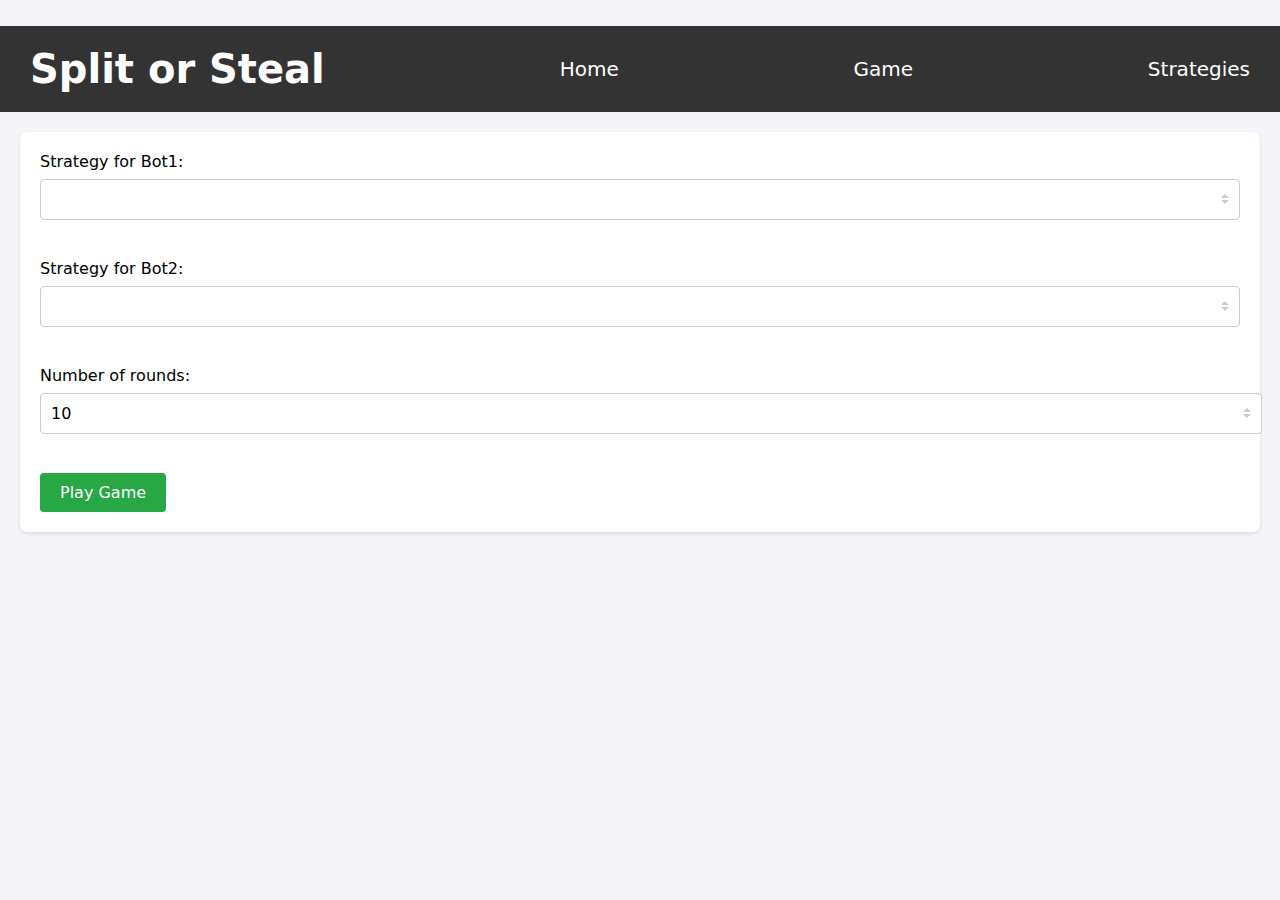
==== public/game.html @ eeea79ac "design" ====
<!DOCTYPE html>
<html lang="en">
<head>
    <meta charset="UTF-8">
    <meta name="viewport" content="width=device-width, initial-scale=1.0">
    <title>Split or Steal Game</title>
    <link rel="stylesheet" href="style.css">
    <script src="script.js"></script>
</head>
<body>
    <div class="nav-container">
        <ul class="nav-list">
            <li id="title"><a href="index.html">Split or Steal</a></li>
            <li class="right-align"><a href="index.html">Home</a></li>
            <li><a href="game.html">Game</a></li>
            <li><a href="strategies.html">Strategies</a></li>
        </ul>
    </div>
    <form id="gameForm">
        <label for="strategy1">Strategy for Bot1:</label>
        <select id="strategy1" name="strategy1"></select>
        <br><br>
        <label for="strategy2">Strategy for Bot2:</label>
        <select id="strategy2" name="strategy2"></select>
        <br><br>
        <label for="rounds">Number of rounds:</label>
        <input type="number" id="rounds" name="rounds" min="1" max="100" value="10">
        <br><br>
        <button type="submit">Play Game</button>
    </form>
</body>
</html>
---- public/style.css ----
html {
    font-family: system-ui, -apple-system, BlinkMacSystemFont, 'Segoe UI', Roboto, Oxygen, Ubuntu, Cantarell, 'Open Sans', 'Helvetica Neue', sans-serif;
}

.nav-container {
    width: 80%;
    overflow: hidden;
    display: flex;
    margin:auto;
    margin-top: 2%;
    align-items: center; /* Vertically align items */
}

.nav-list {
    list-style-type: none; /* Remove default bullets */
    margin: 0;
    padding: 0;
    display: flex;
    width: 100%;
    align-items: center; /* Vertically align items */
}

.nav-list li {
    text-decoration: none;
    color: black;
    padding: 10px;
    font-size: 20px;
    font-weight: 500;
}

.nav-list li#title {
    font-size: 40px;
}

.nav-list li.right-align {
    margin-left: auto;
}

a {
    text-decoration: none;
    color: #000000;
}

input, select, button{
    font-family: system-ui, -apple-system, BlinkMacSystemFont, 'Segoe UI', Roboto, Oxygen, Ubuntu, Cantarell, 'Open Sans', 'Helvetica Neue', sans-serif;
}
body {
  font-family: system-ui, -apple-system, BlinkMacSystemFont, 'Segoe UI', Roboto, Oxygen, Ubuntu, Cantarell, 'Open Sans', 'Helvetica Neue', sans-serif; 
  background-color: #f4f4f9;
  margin: 0;
  padding: 0;
}

.nav-container {
  width: 100%;
  background-color: #333;
  color: white;
  padding: 10px 0;
}

.nav-list {
  list-style: none;
  display: flex;
  justify-content: space-between;
  align-items: center;
  margin: 0;
  padding: 0 20px;
}

.nav-list li {
  display: inline;
  padding: 10px;
  font-size: 20px;
  font-weight: 500;
}

.nav-list li a {
  text-decoration: none;
  color: white;
}

#title {
  font-size: 24px;
  font-weight: bold;
}

.nav-list li:not(#title) {
  margin-left: auto;
}

form {
  margin: 20px;
  background-color: #fff;
  padding: 20px;
  border-radius: 8px;
  box-shadow: 0 2px 4px rgba(0, 0, 0, 0.1);
}

label {
  display: block;
  margin-bottom: 8px;
  font-weight: 500;
}

select, input[type="number"] {
  width: 100%;
  padding: 10px;
  margin-bottom: 20px;
  border: 1px solid #ccc;
  border-radius: 4px;
  font-size: 16px;
  font-family: inherit;
  appearance: none;
  background-color: #fff;
  background-image: url('data:image/svg+xml;charset=US-ASCII,<svg xmlns="http://www.w3.org/2000/svg" viewBox="0 0 4 5"><path fill="%23ccc" d="M2 0L0 2h4zm0 5L0 3h4z"/></svg>');
  background-repeat: no-repeat;
  background-position: right 10px center;
  background-size: 8px 10px;
}

button {
  display: inline-block;
  background-color: #28a745;
  color: white;
  padding: 10px 20px;
  border: none;
  border-radius: 4px;
  font-size: 16px;
  cursor: pointer;
  font-family: inherit;
}

button:hover {
  background-color: #218838;
}

#results {
  margin: 20px;
}

canvas {
  display: block;
  margin: 20px auto;
}
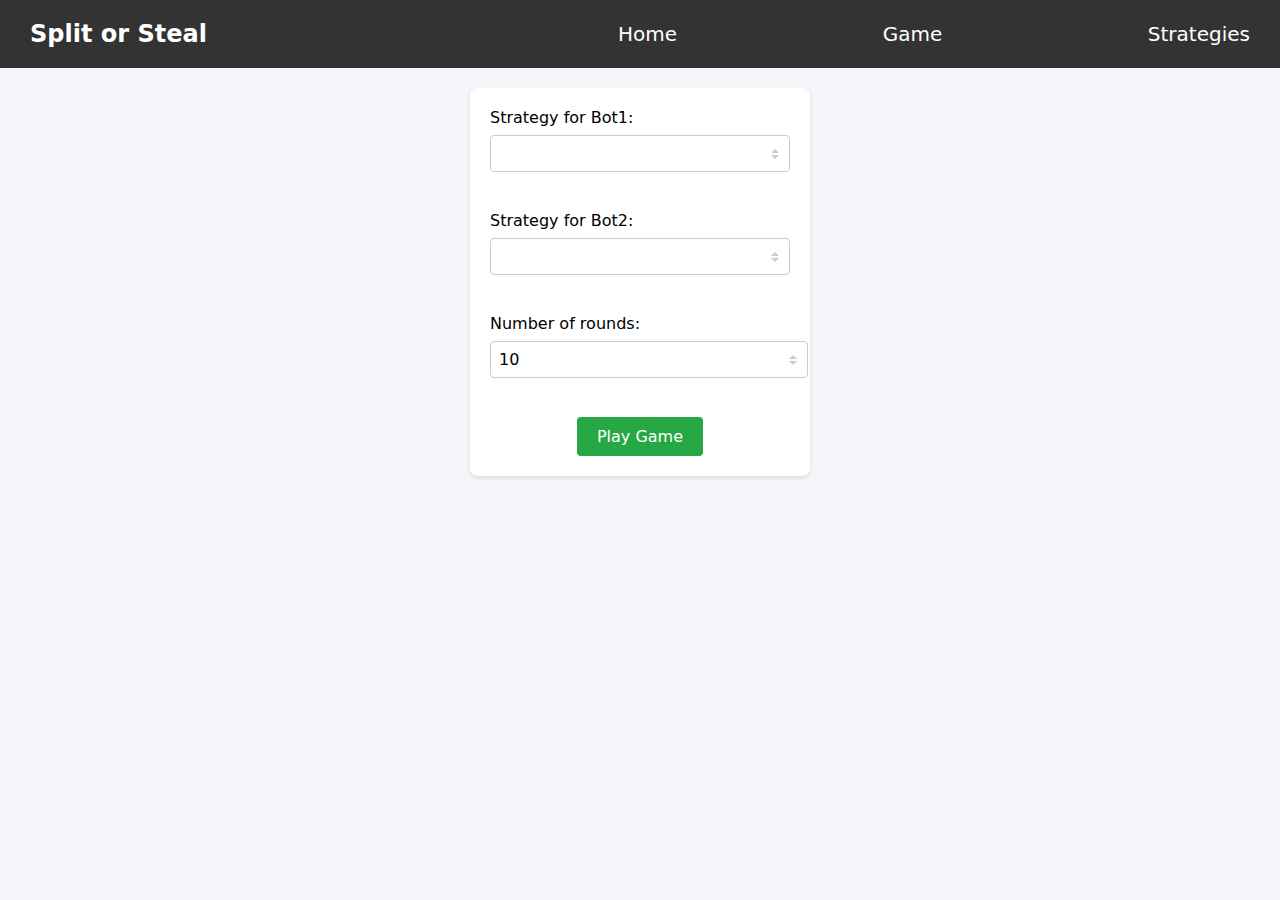
==== commit d6278f37: "a" ====
--- a/public/game.html
+++ b/public/game.html
@@ -11,9 +11,14 @@
     <div class="nav-container">
         <ul class="nav-list">
             <li id="title"><a href="index.html">Split or Steal</a></li>
-            <li class="right-align"><a href="index.html">Home</a></li>
-            <li><a href="game.html">Game</a></li>
-            <li><a href="strategies.html">Strategies</a></li>
+            <li class="right-align">
+                
+            <div class="nav-right">
+                <li><a href="index.html">Home</a></li>
+                <li><a href="game.html">Game</a></li>
+                <li><a href="strategies.html">Strategies</a></li>
+            </div>
+            
         </ul>
     </div>
     <form id="gameForm">
--- a/public/style.css
+++ b/public/style.css
@@ -1,49 +1,3 @@
-html {
-    font-family: system-ui, -apple-system, BlinkMacSystemFont, 'Segoe UI', Roboto, Oxygen, Ubuntu, Cantarell, 'Open Sans', 'Helvetica Neue', sans-serif;
-}
-
-.nav-container {
-    width: 80%;
-    overflow: hidden;
-    display: flex;
-    margin:auto;
-    margin-top: 2%;
-    align-items: center; /* Vertically align items */
-}
-
-.nav-list {
-    list-style-type: none; /* Remove default bullets */
-    margin: 0;
-    padding: 0;
-    display: flex;
-    width: 100%;
-    align-items: center; /* Vertically align items */
-}
-
-.nav-list li {
-    text-decoration: none;
-    color: black;
-    padding: 10px;
-    font-size: 20px;
-    font-weight: 500;
-}
-
-.nav-list li#title {
-    font-size: 40px;
-}
-
-.nav-list li.right-align {
-    margin-left: auto;
-}
-
-a {
-    text-decoration: none;
-    color: #000000;
-}
-
-input, select, button{
-    font-family: system-ui, -apple-system, BlinkMacSystemFont, 'Segoe UI', Roboto, Oxygen, Ubuntu, Cantarell, 'Open Sans', 'Helvetica Neue', sans-serif;
-}
 body {
   font-family: system-ui, -apple-system, BlinkMacSystemFont, 'Segoe UI', Roboto, Oxygen, Ubuntu, Cantarell, 'Open Sans', 'Helvetica Neue', sans-serif; 
   background-color: #f4f4f9;
@@ -84,27 +38,31 @@
   font-weight: bold;
 }
 
-.nav-list li:not(#title) {
+.nav-right {
+  display: flex;
   margin-left: auto;
 }
 
 form {
-  margin: 20px;
+  margin: 20px auto;
+  width: 300px; /* Center the form and make it narrower */
   background-color: #fff;
   padding: 20px;
   border-radius: 8px;
   box-shadow: 0 2px 4px rgba(0, 0, 0, 0.1);
+  text-align: center; /* Center the form contents */
 }
 
 label {
   display: block;
   margin-bottom: 8px;
   font-weight: 500;
+  text-align: left; /* Align labels to the left */
 }
 
 select, input[type="number"] {
   width: 100%;
-  padding: 10px;
+  padding: 8px; /* Reduce padding to make the inputs thinner */
   margin-bottom: 20px;
   border: 1px solid #ccc;
   border-radius: 4px;
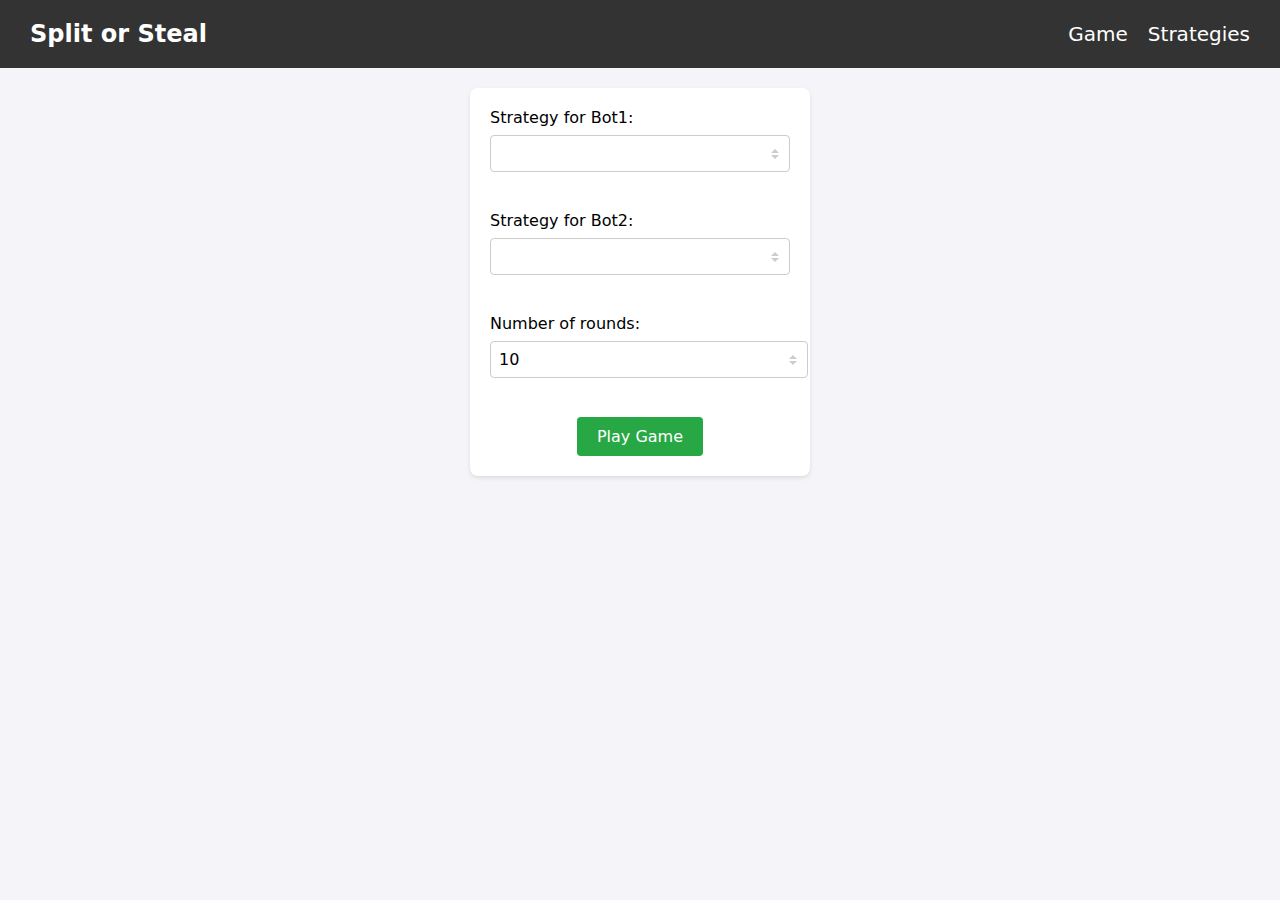
==== commit c8bd68d6: "Update game.html" ====
--- a/public/game.html
+++ b/public/game.html
@@ -5,20 +5,15 @@
     <meta name="viewport" content="width=device-width, initial-scale=1.0">
     <title>Split or Steal Game</title>
     <link rel="stylesheet" href="style.css">
-    <script src="script.js"></script>
 </head>
 <body>
     <div class="nav-container">
         <ul class="nav-list">
             <li id="title"><a href="index.html">Split or Steal</a></li>
-            <li class="right-align">
-                
             <div class="nav-right">
-                <li><a href="index.html">Home</a></li>
                 <li><a href="game.html">Game</a></li>
                 <li><a href="strategies.html">Strategies</a></li>
             </div>
-            
         </ul>
     </div>
     <form id="gameForm">
@@ -33,5 +28,8 @@
         <br><br>
         <button type="submit">Play Game</button>
     </form>
+    <div id="results"></div>
+    <canvas id="moneyChart" width="400" height="200"></canvas>
+    <script src="script.js"></script>
 </body>
 </html>
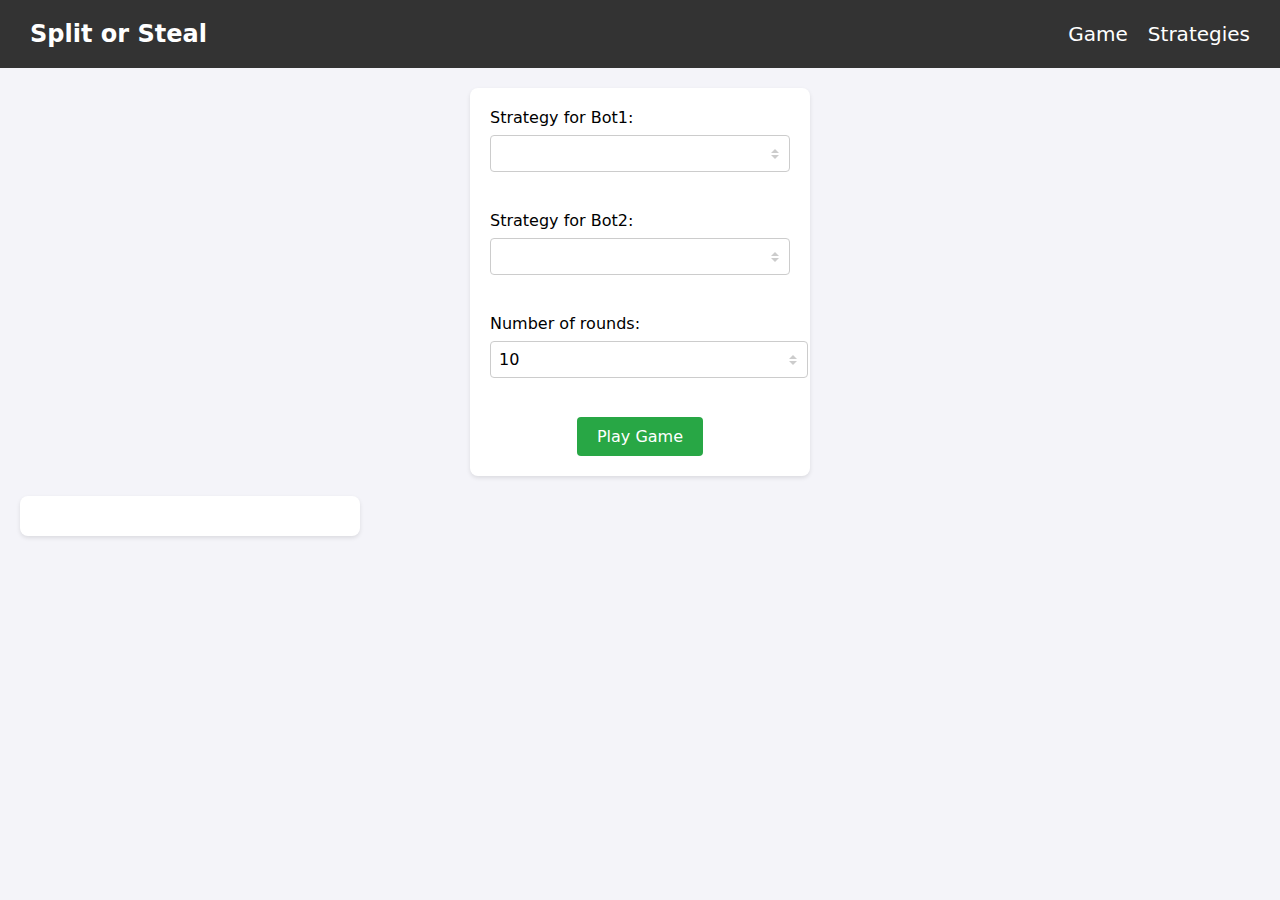
==== commit 326e8fd1: "results div" ====
--- a/public/game.html
+++ b/public/game.html
@@ -28,8 +28,9 @@
         <br><br>
         <button type="submit">Play Game</button>
     </form>
-    <div id="results"></div>
-    <canvas id="moneyChart" width="400" height="200"></canvas>
+    <div id="results">
+        
+    </div>
     <script src="script.js"></script>
 </body>
 </html>
--- a/public/style.css
+++ b/public/style.css
@@ -43,7 +43,7 @@
   margin-left: auto;
 }
 
-form {
+form, #results {
   margin: 20px auto;
   width: 300px; /* Center the form and make it narrower */
   background-color: #fff;
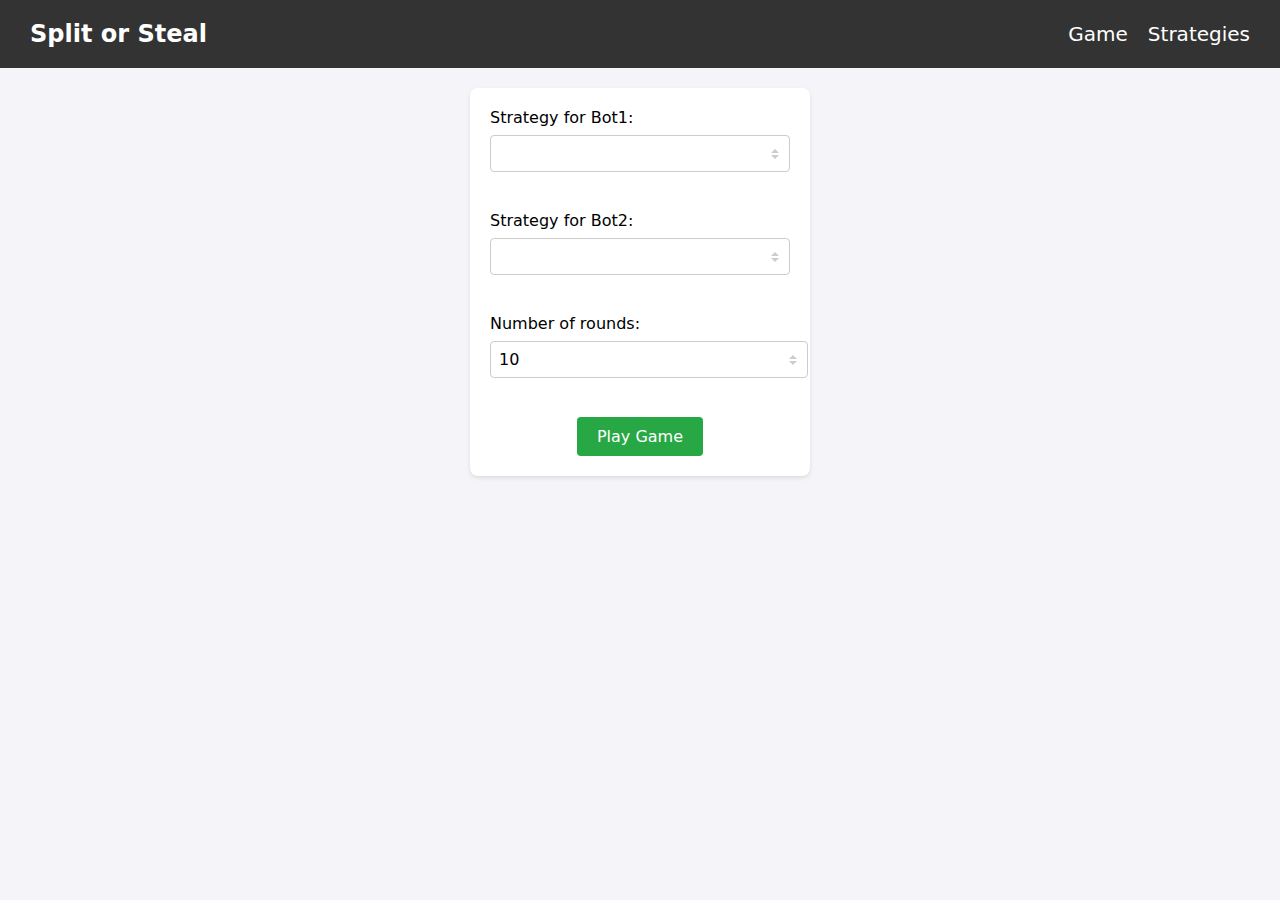
==== commit f4d9b4de: "resultsbox" ====
--- a/public/game.html
+++ b/public/game.html
@@ -16,6 +16,7 @@
             </div>
         </ul>
     </div>
+    <div id="parent">
     <form id="gameForm">
         <label for="strategy1">Strategy for Bot1:</label>
         <select id="strategy1" name="strategy1"></select>
@@ -29,8 +30,9 @@
         <button type="submit">Play Game</button>
     </form>
     <div id="results">
-        
+
     </div>
+</div>
     <script src="script.js"></script>
 </body>
 </html>
--- a/public/style.css
+++ b/public/style.css
@@ -42,8 +42,11 @@
   display: flex;
   margin-left: auto;
 }
-
+#parent{
+  display: inline;
+}
 form, #results {
+  
   margin: 20px auto;
   width: 300px; /* Center the form and make it narrower */
   background-color: #fff;
@@ -52,7 +55,10 @@
   box-shadow: 0 2px 4px rgba(0, 0, 0, 0.1);
   text-align: center; /* Center the form contents */
 }
-
+#results{
+  width:65%;
+  visibility: hidden;
+}
 label {
   display: block;
   margin-bottom: 8px;
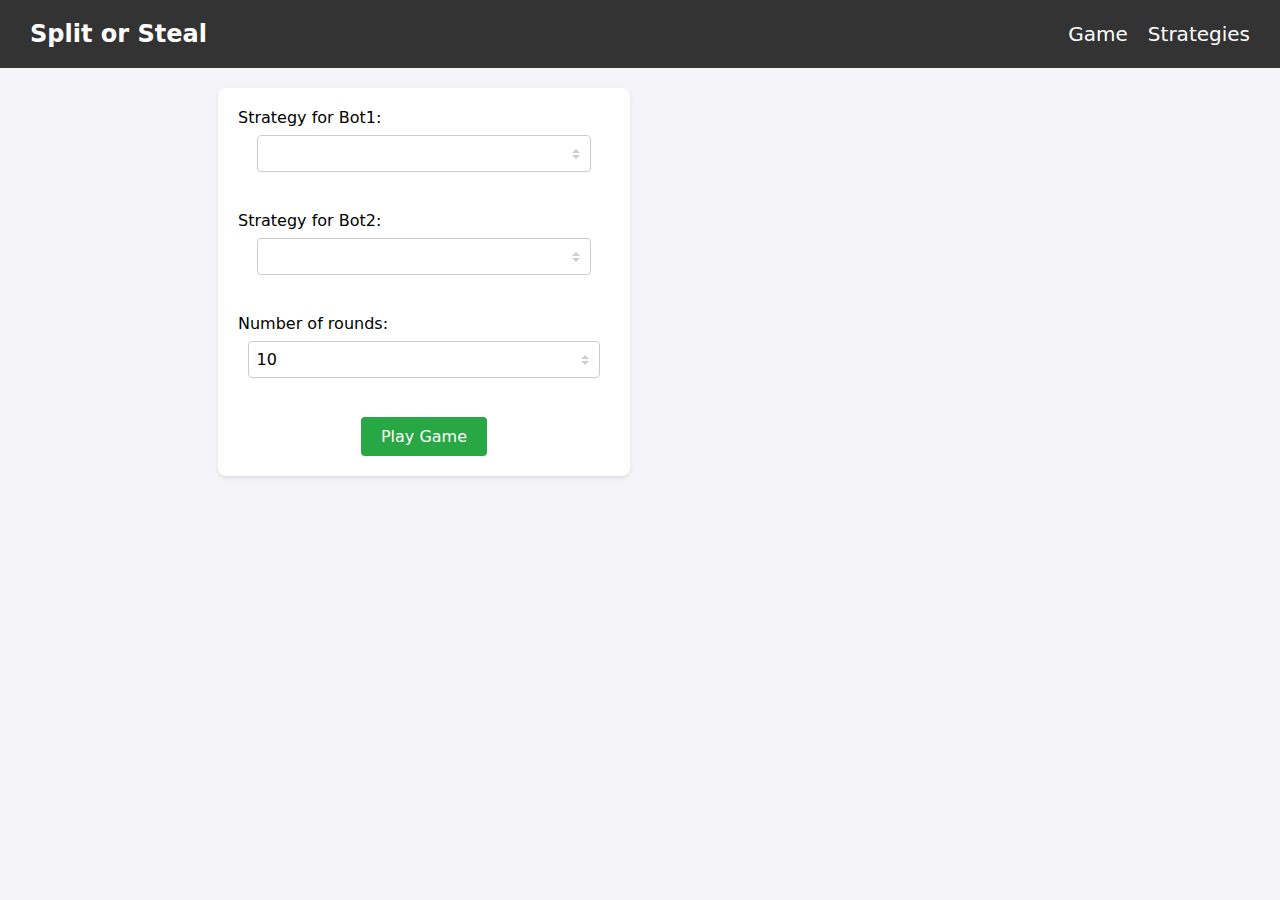
==== commit 6f237854: "a" ====
--- a/public/game.html
+++ b/public/game.html
@@ -17,22 +17,20 @@
         </ul>
     </div>
     <div id="parent">
-    <form id="gameForm">
-        <label for="strategy1">Strategy for Bot1:</label>
-        <select id="strategy1" name="strategy1"></select>
-        <br><br>
-        <label for="strategy2">Strategy for Bot2:</label>
-        <select id="strategy2" name="strategy2"></select>
-        <br><br>
-        <label for="rounds">Number of rounds:</label>
-        <input type="number" id="rounds" name="rounds" min="1" max="100" value="10">
-        <br><br>
-        <button type="submit">Play Game</button>
-    </form>
-    <div id="results">
-
+        <form id="gameForm">
+            <label for="strategy1">Strategy for Bot1:</label>
+            <select id="strategy1" name="strategy1"></select>
+            <br><br>
+            <label for="strategy2">Strategy for Bot2:</label>
+            <select id="strategy2" name="strategy2"></select>
+            <br><br>
+            <label for="rounds">Number of rounds:</label>
+            <input type="number" id="rounds" name="rounds" min="1" max="100" value="10">
+            <br><br>
+            <button type="submit">Play Game</button>
+        </form>
+        <div id="results"></div>
     </div>
-</div>
     <script src="script.js"></script>
 </body>
 </html>
--- a/public/style.css
+++ b/public/style.css
@@ -42,23 +42,32 @@
   display: flex;
   margin-left: auto;
 }
-#parent{
-  display: inline;
+
+#parent {
+  display: flex;
+  justify-content: center;
+  margin: 20px;
 }
+
 form, #results {
-  
-  margin: 20px auto;
-  width: 300px; /* Center the form and make it narrower */
   background-color: #fff;
   padding: 20px;
   border-radius: 8px;
   box-shadow: 0 2px 4px rgba(0, 0, 0, 0.1);
+  width: 30%;
+  transition: width 0.5s, visibility 0.5s;
+  margin: 0 10px; /* Add margin between form and results */
+}
+
+form {
   text-align: center; /* Center the form contents */
 }
-#results{
-  width:65%;
+
+#results {
   visibility: hidden;
+  opacity: 0;
 }
+
 label {
   display: block;
   margin-bottom: 8px;
@@ -67,7 +76,7 @@
 }
 
 select, input[type="number"] {
-  width: 100%;
+  width: 90%;
   padding: 8px; /* Reduce padding to make the inputs thinner */
   margin-bottom: 20px;
   border: 1px solid #ccc;
@@ -98,10 +107,6 @@
   background-color: #218838;
 }
 
-#results {
-  margin: 20px;
-}
-
 canvas {
   display: block;
   margin: 20px auto;
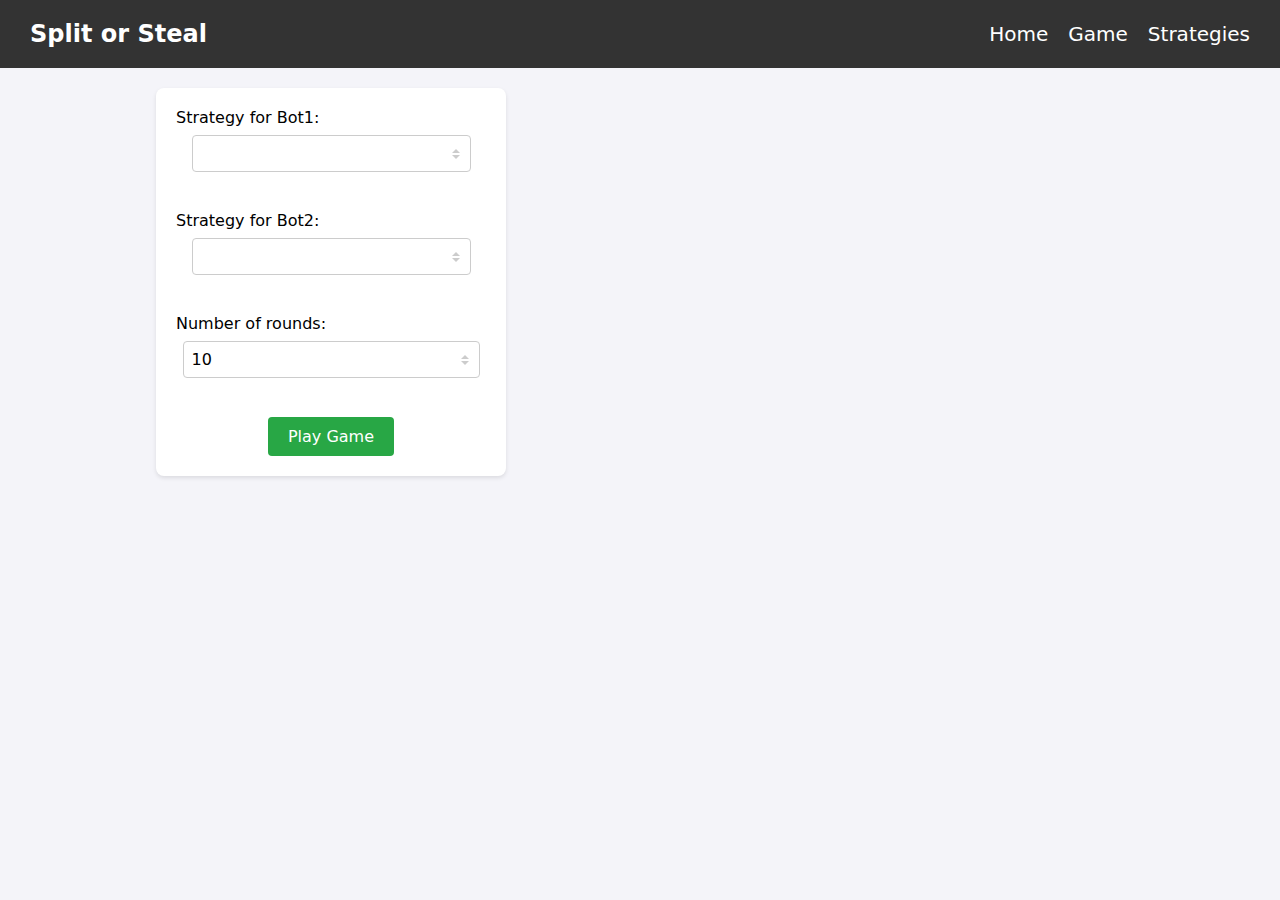
==== commit 79f04a91: "nav" ====
--- a/public/game.html
+++ b/public/game.html
@@ -11,6 +11,7 @@
         <ul class="nav-list">
             <li id="title"><a href="index.html">Split or Steal</a></li>
             <div class="nav-right">
+                <li><a href=index.html>Home</a></li>
                 <li><a href="game.html">Game</a></li>
                 <li><a href="strategies.html">Strategies</a></li>
             </div>
--- a/public/style.css
+++ b/public/style.css
@@ -54,7 +54,7 @@
   padding: 20px;
   border-radius: 8px;
   box-shadow: 0 2px 4px rgba(0, 0, 0, 0.1);
-  width: 30%;
+  width: 25%;
   transition: width 0.5s, visibility 0.5s;
   margin: 0 10px; /* Add margin between form and results */
 }
@@ -66,6 +66,7 @@
 #results {
   visibility: hidden;
   opacity: 0;
+  width:45%;
 }
 
 label {
@@ -107,7 +108,3 @@
   background-color: #218838;
 }
 
-canvas {
-  display: block;
-  margin: 20px auto;
-}
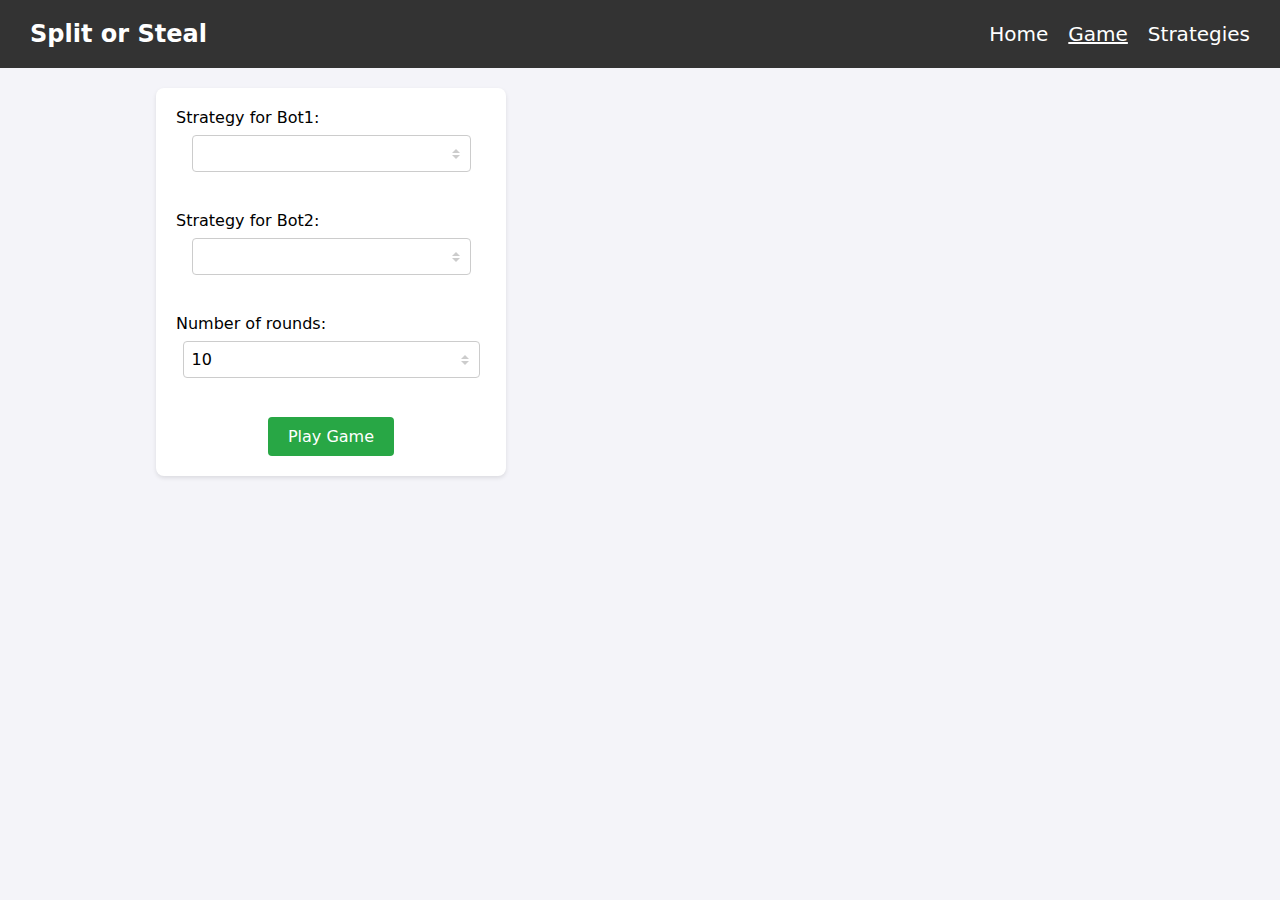
==== commit 0ad04d0d: "nav" ====
--- a/public/game.html
+++ b/public/game.html
@@ -12,7 +12,7 @@
             <li id="title"><a href="index.html">Split or Steal</a></li>
             <div class="nav-right">
                 <li><a href=index.html>Home</a></li>
-                <li><a href="game.html">Game</a></li>
+                <li class="active"><a href="game.html">Game</a></li>
                 <li><a href="strategies.html">Strategies</a></li>
             </div>
         </ul>
--- a/public/style.css
+++ b/public/style.css
@@ -31,6 +31,17 @@
 .nav-list li a {
   text-decoration: none;
   color: white;
+  /* vertical-align: auto; */
+}
+
+.nav-list li a:hover {
+  text-decoration: underline;
+  color: #00ff6a;
+  transition: .5s ease-in-out;
+}
+
+.active {
+  text-decoration: underline;
 }
 
 #title {
@@ -66,7 +77,7 @@
 #results {
   visibility: hidden;
   opacity: 0;
-  width:45%;
+  width: 45%;
 }
 
 label {
@@ -108,3 +119,17 @@
   background-color: #218838;
 }
 
+.strat {
+  box-shadow: 0 2px 4px rgba(0, 0, 0, 0.1); 
+  width: 10em;
+  height: 5em;
+  margin: 10px; /* Add margin to each strategy box */
+  padding: 1.5em;
+  border-radius: .5em;
+}
+
+#scont {
+  display: flex;
+  flex-wrap: wrap; /* Allow items to wrap to the next row */
+  justify-content: center; /* Center the items */
+}
